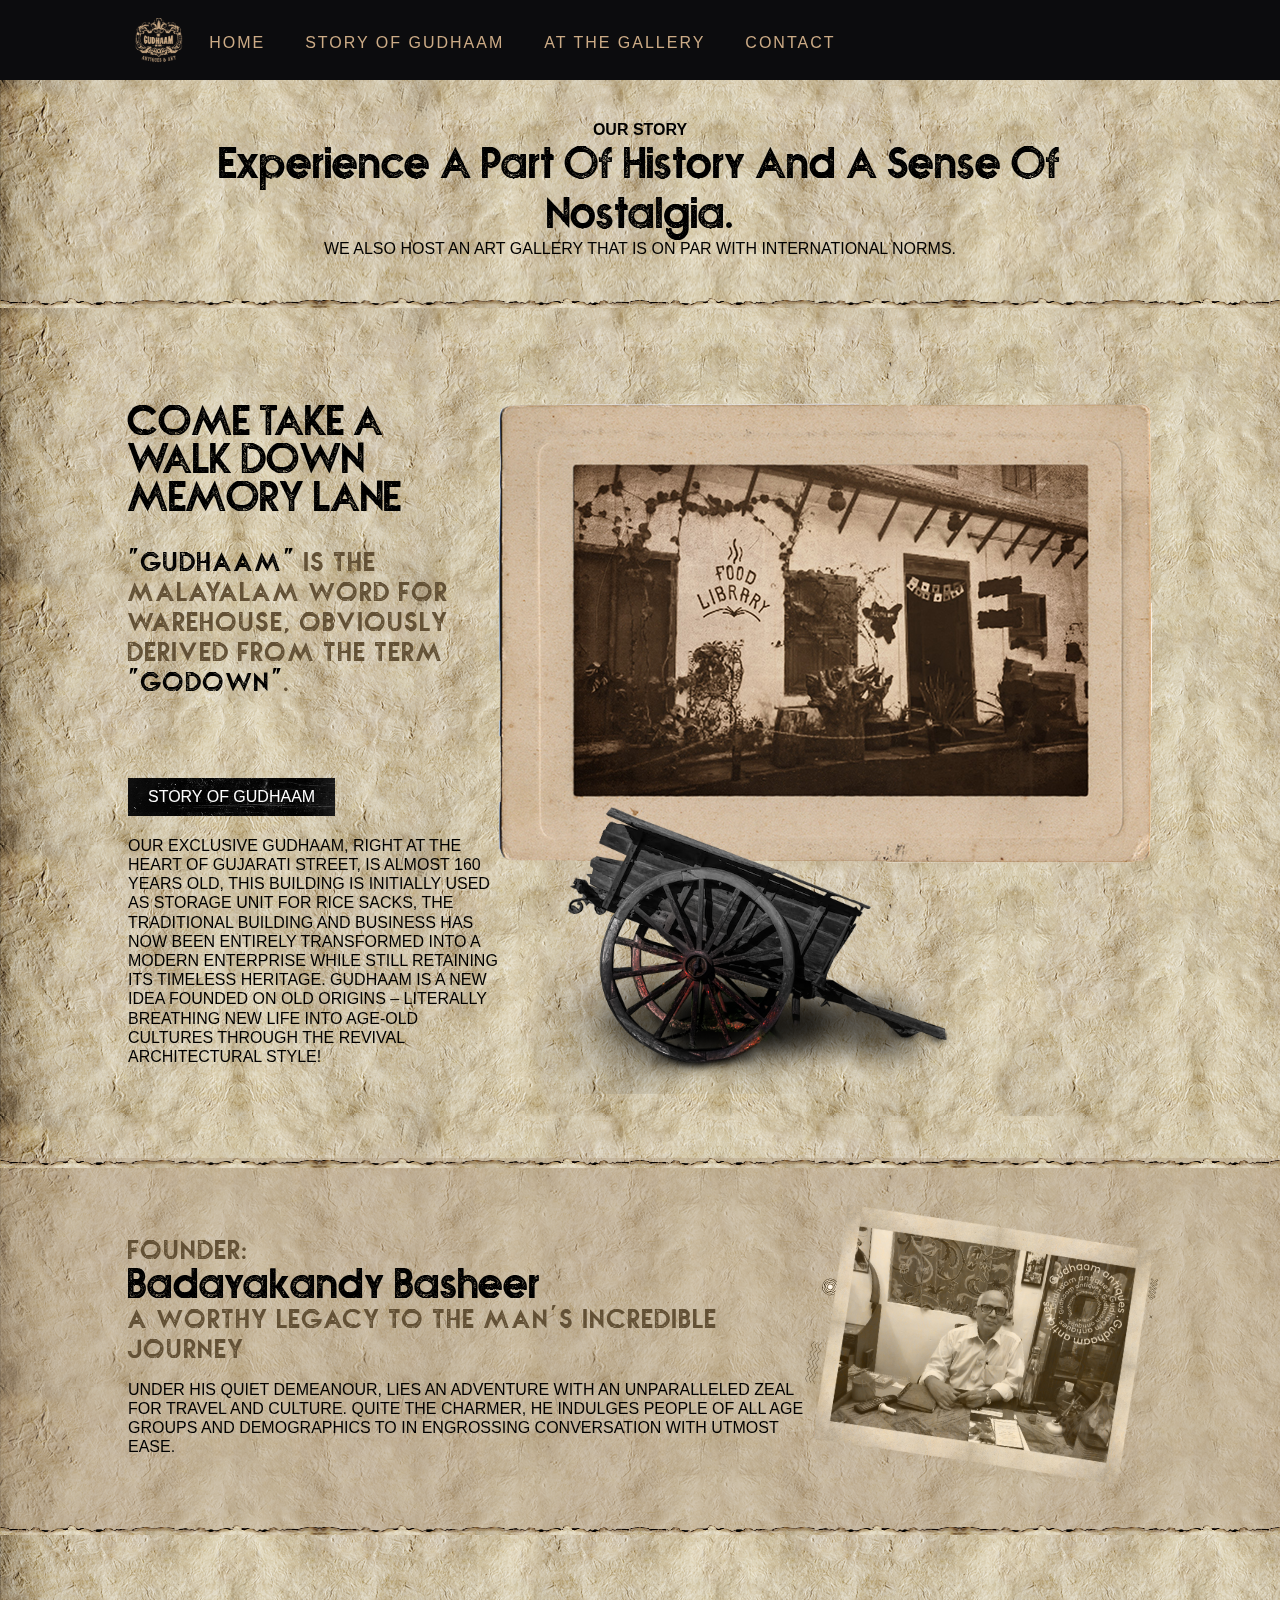
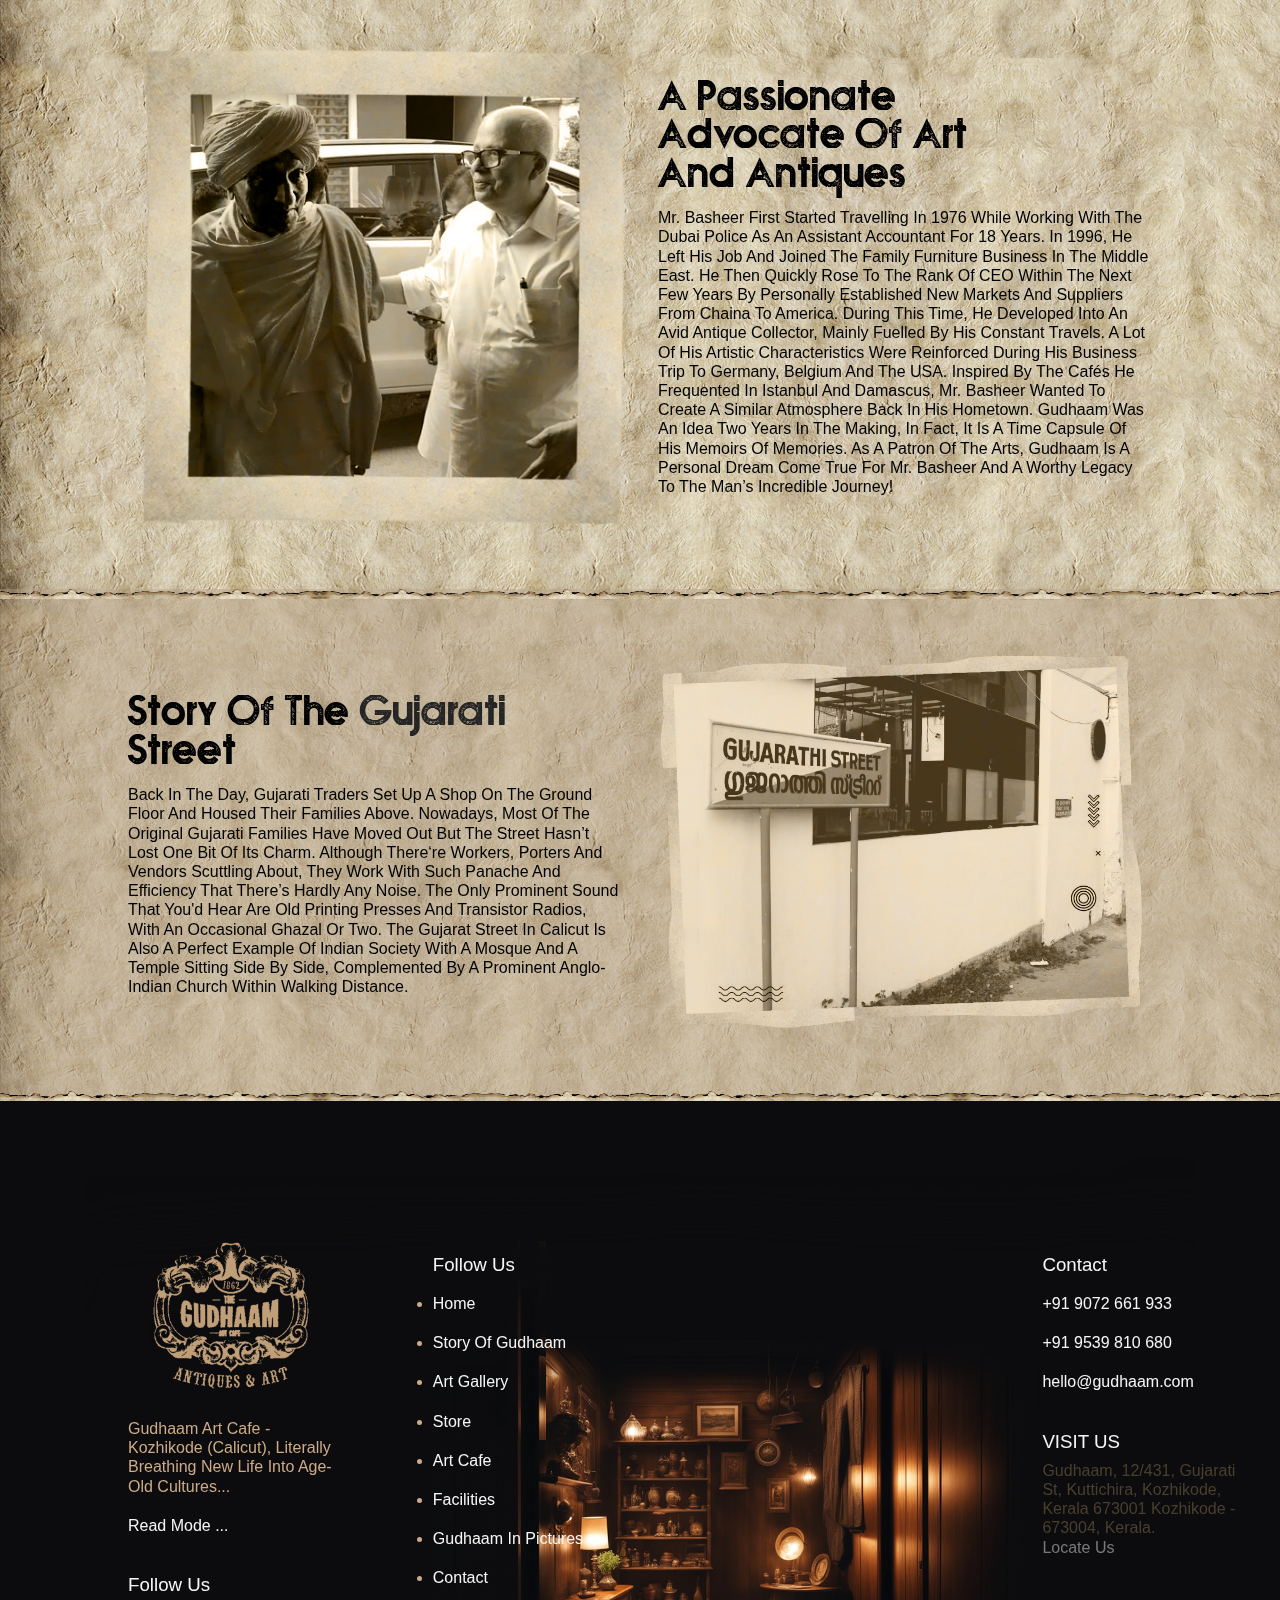
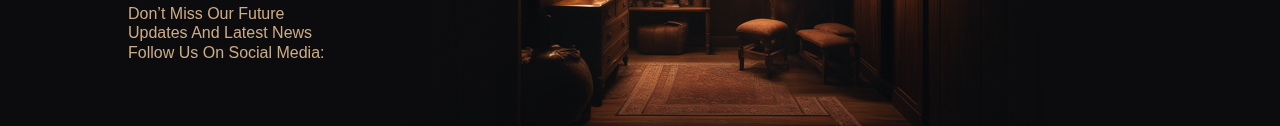
==== about-gudham.html @ 029ce4ad "changes" ====
<!DOCTYPE html>
<html lang="en">

<head>
    <meta charset="UTF-8">
    <meta name="viewport" content="width=device-width, initial-scale=1.0">
    <meta http-equiv="X-UA-Compatible" content="IE=edge">
    <meta name="description" content="A simple static website">
    <title>Gudhaam | Art cafe - Kozhikode</title>
    <link rel="shortcut icon" type="image/x-icon" href="/images/logo.png">
    <link fav />
    <!-- Link to CSS -->
    <link rel="stylesheet" href="styles.css">
    <link rel="stylesheet" href="css.css">
    <link rel="stylesheet" href="custom-style.css">
    <script src="https://code.jquery.com/jquery-3.7.1.min.js"
        integrity="sha256-/JqT3SQfawRcv/BIHPThkBvs0OEvtFFmqPF/lYI/Cxo=" crossorigin="anonymous"></script>
</head>

<body>
    <header class="main_header">
        <nav class="navbar">
            <div class="menu-toggle" id="menuToggle">
                <div class="nav">
                    <input type="checkbox" />
                    <svg>
                        <use xlink:href="#menu" />
                        <use xlink:href="#menu" />
                    </svg>
                   <img src="./images/logo.png" style="width: 50px; " />
                </div>

                <!-- SVG -->
                <svg xmlns="http://www.w3.org/2000/svg" style="display: none">
                    <symbol xmlns="http://www.w3.org/2000/svg" viewBox="0 0 100 56" width="40px" id="menu">
                        <path
                            d="M48.33,45.6H18a14.17,14.17,0,0,1,0-28.34H78.86a17.37,17.37,0,0,1,0,34.74H42.33l-21-21.26L47.75,4" />
                    </symbol>
                </svg>
            </div>
            <ul class="nav-menu" id="navMenu">
                <a class="logo_sec" href="index.html"><img src="./images/logo.png" class="logo" /></a>
                <li><a href="index.html">Home</a></li>
                <li><a href="about-gudham.html">Story of Gudhaam</a></li>
                <li class="dropdown"><a href="#">At the Gallery</a>
                    <ul class="dropdown-menu">
                        <li><a href="art-gallery.html">Art Gallery</a></li>
                        <li><a href="store.html">Store</a></li>
                        <li><a href="art-cafe.html">Art Cafe</a></li>
                        <li><a href="facilities.html">Facilities</a></li>
                        <li><a href="photo-gallery.html">Gudhaam in pictures</a></li>
                    </ul>
                </li>
                <li><a href="contact.html">Contact</a></li>
            </ul>

            <img src="./images/background_edge.png" class="bg-edge border-img" />
        </nav>
    </header>

  

    <section class="inner_banner_Section">
        <div class="container">
            <h4>Our story</h4>
            <h1>Experience a part of history and a sense of nostalgia.</h1>
            <p>We also host an art gallery that is on par with international norms.</p>
        </div>
    </section>

    <main>

    <section class="about row">
        <div>
            <h1 style="font-size: 3em;  margin: 100px 0 30px; width: 80%; line-height: .8em;">COME TAKE A WALK DOWN
                MEMORY LANE</h1>
            <p class="text-sec" style=" font-family: 'nova_stamp'; font-size: 30px; line-height: 30px; letter-spacing: 2px;">
                <span style="color: #000">"GUDHAAM"</span> IS THE MALAYALAM WORD FOR WAREHOUSE, OBVIOUSLY DERIVED
                FROM THE TERM <span style="color: #000">"GODOWN"</span>.
            </p>
            <button class="btn-dark" style="margin-top: 80px;">STORY OF GUDHAAM</button>
            <p style="font-weight: 500">OUR EXCLUSIVE GUDHAAM, RIGHT AT THE HEART OF GUJARATI STREET, IS ALMOST 160
                YEARS OLD, THIS BUILDING
                IS INITIALLY USED AS STORAGE UNIT FOR RICE SACKS, THE TRADITIONAL BUILDING AND BUSINESS HAS NOW BEEN
                ENTIRELY TRANSFORMED INTO A MODERN ENTERPRISE WHILE STILL RETAINING ITS TIMELESS HERITAGE. GUDHAAM
                IS A NEW IDEA FOUNDED ON OLD ORIGINS – LITERALLY BREATHING NEW LIFE INTO AGE-OLD CULTURES THROUGH
                THE REVIVAL ARCHITECTURAL STYLE!</p>
        </div>

        <div style="position: relative; margin-top: 100px; ">
            <img src="./images/gudam_photo.png" class="about_gudam_img">
            <img src="./images/wheel_barrow.png" class="about_gudam_img_wheel">
        </div>
    </section>

         
    <section class="founder_section row" style="align-items: center;">
        <div>
            <p class="text-sec" style=" font-family: 'nova_stamp'; font-size: 30px; line-height: 30px; letter-spacing: 2px;">
                Founder:</span>
            </p>
            <h1 style="font-size: 3em;  margin: 10pxs 0 30px; width: 80%; line-height: .8em;">Badayakandy Basheer</h1>
            <p class="text-sec" style=" font-family: 'nova_stamp'; font-size: 30px; line-height: 30px; letter-spacing: 2px;">
              <span class="color:#242424">A worthy legacy to the man’s incredible journey</span>
            </p>

            <p style="font-weight: 500;margin-top: 15px;">Under his quiet demeanour, lies an adventure with an unparalleled zeal for travel and culture. Quite the charmer, he indulges people Of all age groups and demographics to in engrossing conversation with utmost ease.</p>
        </div>

        <div class="founder_image_sec">
            <img src="./images/basheer-badayknady.png" class="">
        </div>
    </section>


    <section class="section_2_about row" style="align-items: center;">
        <div class="section_2_image">
            <img src="./images/with-guest.png" class="">
        </div>
        <div>
            <h1 style="font-size: 3em;  margin: 10pxs 0 30px; width: 80%; line-height: .8em;">A passionate advocate of art and antiques</h1>
            <p style="font-weight: 500;margin-top: 15px;">Mr. Basheer first started travelling in 1976 while working with the Dubai police as an assistant accountant for 18 years. In 1996, he left his job and joined the family furniture business in the middle east. He then quickly rose to the rank of CEO within the next few years by personally established new markets and suppliers from Chaina to America. During this time, he developed into an avid antique collector, mainly fuelled by his constant travels. A lot of his artistic characteristics were reinforced during his business trip to Germany, Belgium and the USA. Inspired by the cafés he frequented in Istanbul and Damascus, Mr. Basheer wanted to create a similar atmosphere back in his hometown. Gudhaam was an idea two years in the making, in fact, it is a time capsule of his memoirs of memories. As a patron of the arts, Gudhaam is a personal dream come true for Mr. Basheer and a worthy legacy to the man’s incredible journey!</p>
        </div>
    </section>


    <section class="section_2_about founder_section row" style="align-items: center;">
        
        <div>
            <h1 style="font-size: 3em;  margin: 10pxs 0 30px; width: 80%; line-height: .8em;">Story of the <span style="color: #242424;">Gujarati</span> street</h1>
            <p style="font-weight: 500;margin-top: 15px;">Back in the day, Gujarati traders set up a shop on the ground floor and housed their families above. nowadays, most of the original Gujarati families have moved out but the street hasn’t lost one bit of its charm. although there‘re workers, porters and vendors scuttling about, they work with such panache and efficiency that there’s hardly any noise. The only prominent sound that you'd hear are old printing presses and transistor radios, with An occasional ghazal or two. The Gujarat Street in Calicut is also a perfect example of Indian society with a mosque and a temple sitting side by side, complemented by a prominent Anglo-Indian church within walking distance.</p>
        </div>
        <div class="section_2_image">
            <img src="./images/gujarati-street.png" class="">
        </div>
    </section>
    



</main>



    
<footer>
    <div>
        <img src="./images/logo.png" style="mix-blend-mode: difference; height: 200px;" />

        <p>Gudhaam Art Cafe - Kozhikode (Calicut), literally breathing new life into age-old cultures...</p>
        <p class="link"><a href="#">Read mode ...</a></p>

        <h3>Follow us</h3>
        <p>Don’t miss our future updates and latest news follow us on social media:</p>
    </div>
    <div>
        <h3>Follow us</h3>
        <ul>
            <li class="link"><a href="index.html">Home</a></li>
            <li class="link"><a href="about-gudham.html">Story of Gudhaam</a></li>
            <li class="link"><a href="art-gallery.html">Art Gallery</a></li>
            <li class="link"><a href="store.html">Store</a></li>
            <li class="link"><a href="art-cafe.html">Art Cafe</a></li>
            <li class="link"><a href="facilities.html">Facilities</a></li>
            <li class="link"><a href="photo-gallery.html">Gudhaam in pictures</a></li>
            <li class="link"><a href="contact.html">Contact</a></li>
        </ul>


    </div>
    <div id="black_div"></div>
    <div>
        <div>
            <h3>Contact</h3>
            <p class="link"><a href="" href="tel:+91 9072 661 933">+91 9072 661 933 <a /></a>
            <p class="link"><a href="" href="tel:+91 9539 810 680">+91 9539 810 680 <a /></p>
            <p class="link" style="text-transform: lowercase;"><a href="mailto:hello@gudhaam.com">hello@gudhaam.com
                    <a /></p>
        </div>
        <div>


            <h3>VISIT US</h3>
            <p>Gudhaam,
                12/431, Gujarati St, Kuttichira,
                Kozhikode, Kerala 673001 Kozhikode - 673004, Kerala.</p>
            <a style="color:#cccccc90; margin-top: 20px;" href="https://g.page/Gudhaam?share" target="_blank"
                class="foot-readmore-link tanqeel-colour"><i class="fa fa-map-marker" aria-hidden="true"></i> Locate
                us </a>

        </div>

    </div>
</footer>

    <!-- Link to JavaScript -->
    <script src="js/main.js"></script>
</body>

</html>
---- styles.css ----
/* Base styles */
* {
    margin: 0;
    padding: 0;
    box-sizing: border-box;
}

body {
    font-family: Arial, sans-serif;
    line-height: 1.6;
    background-color: #0c0c0e;
    font-family: Arial, Helvetica, sans-serif;
    font-size: 1em;
    line-height: 1.2em;
    text-transform: uppercase;
}


@font-face {
    font-family: 'nova_stamp';
    src: url('./Fonts/nova_stamp_personal_use.ttf');
    font-weight: normal;
    font-style: normal;
}


h1 {
    text-transform: capitalize;
    font-size: 80px;
    line-height: 50px;
    font-family: 'nova_stamp';
}




section {
    padding: 0% 10% 0px 10%;
    overflow: hidden;
}



.row {
    display: flex;
    flex-direction: row;
}

.text-sec {
    color: #625035
}


.landing {
    background-image: url('./images/landing_bg.png');
    background-repeat: no-repeat;
    background-size: cover;
    height: 100vh;
    position: relative;
    display: flex;
    color: #ccab86;
}

.landing .light {
    width: 20%;
    position: absolute;
    right: 10%;
    z-index: 1;
}

.landing .light-ray {
    position: absolute;
    right: -120px;
    top: -150px;
    z-index: 1;
    mix-blend-mode: lighten;
}


.landing .content {
    width: 100vw;
    margin-top: auto;
}

.landing .content .details {
    display: flex;
    flex-direction: row;
    justify-content: space-between;


}

.landing .content .details .texts {
    margin-top: auto;
    transform: translateY(-100px);
}

/* .landing .content .lines, */
.curosal {
    display: flex;
    flex-direction: column;
    justify-content: center;
    align-items: center;
    margin-bottom: 40px;

}

.curosal img {
    width: 300px;
}

.curosal .arraw {
    width: 30px;
    animation: bounce 2s infinite;
    mix-blend-mode: lighten;
}

.curosal .revert {
    width: 30px;
    transform: scaleY(-1);
    animation: bounce_revert 2s infinite;
    animation-delay: 1s;

}


/* Keyframes for bounce animation */
@keyframes bounce {

    0%,
    100% {
        transform: translateY(0);
        /* Starting position */
    }

    50% {
        transform: translateY(20px);
        /* Move image up */
    }
}

/* Keyframes for bounce animation */
@keyframes bounce_revert {

    0%,
    100% {
        transform: translateY(-20px) scaleY(-1);
        /* Starting position */
    }

    50% {
        transform: translateY(0) scaleY(-1);
        /* Move image up */
    }
}


.indicators {
    display: flex;
    justify-content: center;
    align-items: center;
    gap: 20px;
    /* padding-bottom: 200px; */
    transform: translateY(-100px);

}


.indicators img {
    opacity: 0.2;
    transform: scale(.8);
}

.indicators .active {
    animation: pop 1s forwards;


}


/* Fading animation */
@keyframes pop {
    0% {
        opacity: .4;
    }

    50% {
        transform: scale(1);
    }

    100% {
        transform: scale(.8);
        opacity: 1;
    }
}

.wood_button {
    background-image: url(./images/wood_button.png);
    background-size: cover;
    font-size: 1.5em;
    font-weight: 400;
    font-family: 'nova_stamp';
    padding: 3px 20px 3px 20px;
    border: none;
    background-color: black;
    transition: 1s cubic-bezier(0.075, 0.82, 0.165, 1);
    letter-spacing: 2px;
    cursor: pointer;

}





.wood_button:hover {
    letter-spacing: 1px;
}



.bg-edge {
    position: absolute;
    bottom: 0;
    left: 0;
    background-size: contain;
}



/* .bg-edge{
    position: absolute;
    bottom: 0;
    left: 0;
    background-size: contain;
} */




main {
    background-image: url(./images/background_.png);

}


section {
    /* min-height: 100vh; */
}

a {
    text-decoration: none;
    color: #493f2f
}

img:hover {
    mix-blend-mode: normal;

}

.about_gudam_img {
    position: relative;
}



.about_gudam_img_wheel {
    position: relative;
    left: 0;
    bottom: 60px;
    width: 70%;

}


.btn-dark {
    background-image: url(./images/dark-btn.png);
    background-size: contain;
    color: white;
    font-size: 1em;
    padding: 10px 20px;
    border: none;
    margin: 20px 0;
    cursor: pointer;
    overflow: hidden;
    position: relative;
}


.btn-dark::after {
    content: "";
    width: 60px;
    height: 10px;
    position: absolute;
    background-image: url(./images/arraw-btn.png);
    background-size: contain;
    background-repeat: no-repeat;
    transition: transform 0.5s ease;
    opacity: 0;

}


.btn-dark:hover .btn-arrow {
    transform: translateX(150%);
}

.btn-dark:hover::after {
    transform: translateX(100%);
    opacity: 1;
    right: 70px;
}



/* Arrow image */
.btn-arrow {
    width: 60px;
    margin-left: 30px;
    transition: transform 0.2s ease;
}



.collections {
    display: grid;
    grid-template-columns: 30% 30% 40%;
    position: relative;
}


/* art-gallery */


.art-head {
    position: absolute;
    width: 100%;
    display: flex;
    flex-direction: column;
    left: 0;
}

.art-head .art-head-con {
    margin: auto;
    width: 30%;
}

.art-gallery {
    position: relative;
    margin: 100px 0;
}


.art-gallery .gallery-frames {
    display: flex;
    justify-content: space-between;
    gap: 6%;
    top: 0;
    z-index: 1;
    width: 100%;
    background-image: url(./images/line_hall_bg.png);
    background-repeat: no-repeat;
    background-size: cover;
    background-position: center;
    perspective: 140px;

}


.gallery-frames .wall {
    width: 100%;
    height: 30vw;
    /* background-color: #ff00ff05; */
    display: flex;
    align-items: center;
    justify-content: center;
    margin-top: 10vw;
    overflow: hidden;
    /* The lower the value, the more extreme the perspective */
    /* background-color: #493f2f50; */

}



.wall .frames {
    display: flex;
    align-items: center;
    width: 100%;
    height: 160px;
    /* background-color: #ff000010; */
    margin-top: 10%;
    transform: translateX(200px);
    animation: move 10s linear infinite;
    /* transform: rotateY(40deg) rotateX(40deg) translateZ(-100px); */
    /* 10 seconds duration */
    transform-style: preserve-3d;
    /* background-color: red; */


    /* transform: rotateX(-45deg) rotateY(30deg); */

}

@keyframes move {
    0% {
        transform: translateX(0%);
    }

    100% {
        transform: translateX(-100%);
    }
}



.gallery-frames .right {
    transform-style: preserve-3d;
    transform: rotateX(0deg) rotateY(-20deg) translateX(3vw) scaleY(1.3);
}

.gallery-frames .left {
    transform-style: preserve-3d;
    transform: rotateX(0deg) rotateY(20deg) translateX(-3vw) scaleY(1.3);
}

.gallery-frames .center {
    transform: translateY(-1vw);
}



.culture {
    justify-content: space-between;
    align-items: center;
}


/* Footer */
footer {
    background-image: url('./images/footer_bg.png');
    color: #ccab86;
    /* min-height: 70vh; */
    background-repeat: no-repeat;
    background-position: center;
    background-size: contain;
    padding: 5% 10%;

    display: grid;
    gap: 100px;
    grid-template-columns: 20% 20% 20% 20%;
    text-transform: capitalize;
    /* -webkit-backdrop-filter: blur(50px);
    backdrop-filter: blur(50px); */
    
}

footer h3 {
    color: whitesmoke;
    font-weight: 200;
    margin: 40px 0 10px;
}

.logo_sec {
    padding: 0 !important;
}

.main_header.fixed {
    position: fixed;
    left: 0;
    background-color: #493f2f;
    z-index: 9;
    width: 100%;
    height: 110px;
}


.link {
    margin-top: 20px;

}


.link a {
    text-decoration: none;
    color: whitesmoke
}



.culture_left {
    text-align: left;
    flex: 1;
}


.culture_center {
    text-align: center;
    flex: 1;
    margin: auto;
    padding: 100px 0;
}



.contact-form {
    padding: 40px 0;
}

.contact-form .form-group {
    margin: 20px 0;
    width: 70%;
    border: 2px solid
}

.contact-form input,
textarea {
    background: transparent;
    border: none;
    outline-style: none;
    color: black;
    padding: 10px;
    font-size: 1em;
    width: 100%;
    font-weight: 600;
}

::placeholder {
    color: #625035;
    opacity: 1; /* Firefox */
    font-weight: lighter;

  }
  
  ::-ms-input-placeholder { /* Edge 12 -18 */
    color: #625035;
    font-weight: lighter;

  }



@media (max-width: 768px) {

    section {
        padding: 0% 4% 0px 4%;
        overflow: hidden;
    }


    .landing .content .details,
    .about {
        flex-direction: column;
    }

    .about_gudam_img,
    .about_gudam_img_wheel {
        width: 100%;
    }

    #land_title h1 {
        font-size: 3em;
    }

    #land_detail p {
        font-size: 1em;
    }

    #product {
        max-height: 200px;
        width: auto;
    }



    .art-head {
        position: relative;
    }

    .art-head .art-head-con {
        width: 100%;
    }

    .art-gallery-links {
        flex-direction: column;
        padding: 0 10%;
        gap: 0px;
    }


    .culture {
        flex-direction: column;
    }


    .culture_left {
        text-align: left;
        width: 30%;
        flex: 1;
    }

    .culture_center {
        width: 25%;
        flex: 1;
        margin: 100px 0;
    }

    .culture_right {
        text-align: left;
        display: flex;
        justify-content: center;
        align-items: center;
        flex: 1;
        width: 40%;
    }



    .culture_left {
        width: 100%;
        margin: 50px 0;
    }

    .culture_center {
        width: 100%;
        margin: 0 0;

    }

    .culture_right {
        width: 100%;
    }

    .collections {
        grid-template-columns: 100%;
    }



    .contact-form .form-group {
        width: 100%;
    }


    footer {
        grid-template-columns: 100%;
        background-size: cover;


    }

    footer #black_div {
        display: none;
    }


}
---- css.css ----
.land-title-anim {
  overflow: hidden;
  min-height: 50px;
  transition: 1s cubic-bezier(0.075, 0.82, 0.165, 1);
}

.land-title-anim h1 {
  /* transition:  1s ease-in-out; */
  animation: slideTop 5s forwards;
}



.land-detail-anim {
  overflow: hidden;
  transition: 1s ease-in-out;

}

.land-detail-anim p {
  transform: translateY(200px);
  animation: slideTop 5s .25s;
  min-height: 50px;

}



/* Fading animation */
@keyframes slideTop {
  0% {
    transform: translateY(200px);
  }

  10% {
    transform: translateY(0px);
  }

  90% {
    transform: translateY(0px);
  }

  100% {
    transform: translateY(-200px);
  }
}


.land-img-anim {
  animation: slideAway 5s;
}



/* Fading animation */
@keyframes slideAway {
  0% {
    transform: translateX(200px) scale(.5);
    opacity: 0;
  }

  10% {
    transform: translateX(0px) scale(1);
    opacity: 1;
  }


  90% {
    transform: translateX(0px) scale(1);
    opacity: 1;
  }

  100% {
    transform: translateX(-200px) scale(.5);
    opacity: 0;
  }
}



.light-ray {
  animation: dimGlow .1s infinite;
}

/* Keyframes for dimming the light glow */
@keyframes dimGlow {
  0% {
    opacity: 0.9;
    /* filter: brightness(0.8); */
  }

  50% {
    opacity: 0.87;
    filter: brightness(1.01);
  }

  100% {
    opacity: 0.9;
    /* filter: brightness(0.8); */
  }
}


.swing-anim {
  animation: swing 5s infinite;
}


@keyframes swing {
  50% {
    transform: translateX(6px);
  }
}










/* Navbar container */


.navbar {
  position: fixed;
  color: #fff;
  padding: 10px 10%;
  transition: transform 0.3s ease;
  width: 100vw;
  z-index: 10;

}


.navbar_hidden {
  transform: translateY(-100%);
}

.navbar_after_scroll {
  background-color: #000000;
}


.border-img {
  display: none;
  z-index: -10;
}

.navbar_after_scroll .border-img {
  display: block;
}

.navbar_after_scroll .nav-menu .logo {
  mix-blend-mode: difference;
  height: 50px;
}


/* Menu toggle (hamburger icon) */
.menu-toggle {
  font-size: 24px;
  cursor: pointer;
  display: none;
  /* Hidden by default */
}

/* Nav menu styling */
.nav-menu {
  list-style: none;
  margin: 0;
  padding: 0;
  display: flex;
  align-items: center;
}

.nav-menu .logo {
  mix-blend-mode: difference;
  height: 60px;
}

/* Nav menu items */
.nav-menu li {
  margin: 0;
}

/* Nav menu links */
.nav-menu a {
  display: block;
  padding: 14px 20px;
  color: #ccab86;
  text-decoration: none;
  /* font-family: 'nova_stamp'; */
  letter-spacing: 2px;
  z-index: 10;

}

/* Hover effect */
.nav-menu a:hover {
  /* background-color: #8a8a8a3d; */
  color: #fff;

}




/* ANIM */

.nav {
  --color: #ffffff;
  background: none;
  width: 100px;
  height: 56px;
  position: relative;
  display: flex;
  justify-content: center;
  align-items: center;
  z-index: 1000;
}

.nav svg {
  fill: none;
  stroke: var(--color);
  stroke-width: 5px;
  stroke-linecap: round;
  stroke-linejoin: round;
  stroke: #ccab86;
}

.nav svg use:nth-of-type(1) {
  opacity: 1;
  stroke-dashoffset: 221;
  stroke-dasharray: 46 249;
  transition: stroke-dashoffset 0.12s linear 0.2s,
    stroke-dasharray 0.12s linear 0.2s, opacity 0s linear 0.2s;
}

.nav svg use:nth-of-type(2) {
  -webkit-animation: stroke-animation-reverse 1.2s ease-out forwards;
  animation: stroke-animation-reverse 1.2s ease-out forwards;
}

.nav input {
  position: absolute;
  height: 100%;
  width: 100%;
  z-index: 2;
  cursor: pointer;
  opacity: 0;
}

.nav input:checked+svg use:nth-of-type(1) {
  stroke-dashoffset: 175;
  stroke-dasharray: 0 295;
  opacity: 0;
  transition: stroke-dashoffset 0.07s linear 0.07s,
    stroke-dasharray 0.07s linear 0.07s, opacity 0s linear 0.14s;
}

.nav input:checked+svg use:nth-of-type(2) {
  -webkit-animation: stroke-animation 1.2s ease-out forwards;
  animation: stroke-animation 1.2s ease-out forwards;
}

@-webkit-keyframes stroke-animation {
  0% {
    stroke-dashoffset: 295;
    stroke-dasharray: 25 270;
  }

  50% {
    stroke-dashoffset: 68;
    stroke-dasharray: 59 236;
  }

  65% {
    stroke-dashoffset: 59;
    stroke-dasharray: 59 236;
  }

  100% {
    stroke-dashoffset: 68;
    stroke-dasharray: 59 236;
  }
}

@keyframes stroke-animation {
  0% {
    stroke-dashoffset: 295;
    stroke-dasharray: 25 270;
  }

  50% {
    stroke-dashoffset: 68;
    stroke-dasharray: 59 236;
  }

  65% {
    stroke-dashoffset: 59;
    stroke-dasharray: 59 236;
  }

  100% {
    stroke-dashoffset: 68;
    stroke-dasharray: 59 236;
  }
}

@-webkit-keyframes stroke-animation-reverse {
  0% {
    stroke-dashoffset: 68;
    stroke-dasharray: 59 236;
  }

  50% {
    stroke-dashoffset: 290;
    stroke-dasharray: 25 270;
  }

  65% {
    stroke-dashoffset: 295;
    stroke-dasharray: 25 270;
  }

  100% {
    stroke-dashoffset: 290;
    stroke-dasharray: 25 270;
  }
}

@keyframes stroke-animation-reverse {
  0% {
    stroke-dashoffset: 68;
    stroke-dasharray: 59 236;
  }

  50% {
    stroke-dashoffset: 290;
    stroke-dasharray: 25 270;
  }

  65% {
    stroke-dashoffset: 295;
    stroke-dasharray: 25 270;
  }

  100% {
    stroke-dashoffset: 290;
    stroke-dasharray: 25 270;
  }
}





/* Responsive styles */
@media (max-width: 768px) {
  .nav-menu {
    display: none;
    /* Hide menu items by default on mobile */
    position: fixed;
    top: 0;
    left: 0;
    width: 100%;
    height: 100%;
    background-color: #00000090;
    flex-direction: column;
    justify-content: center;
    align-items: center;
    z-index: 1000;
    /* Ensure menu is on top */
    overflow-y: auto;
    /* Allow scrolling if necessary */
  }

  .nav-menu.active {
    display: flex;
    /* Show menu items when active */
  }

  .menu-toggle {
    display: block;
    /* Show hamburger icon on mobile */
  }

  .nav-menu a {
    padding: 20px;
    font-size: 24px;
  }
}


.swiper {
  width: 100%;
  height: 400px;
  margin: 100px 0px;
}

.swiper-slide {
  text-align: center;
  font-size: 18px;
  background: #fff;
  display: flex;
  justify-content: center;
  align-items: center;
}

.swiper-slide img {
  display: block;
  width: 100%;
  height: 100%;
  object-fit: cover;
}




/* Cards Animation index.html */





.cards_container {
  position: relative;
  height: 260px;
  perspective: 100px;
  transform: translateX(50%);
  scale: 1.2;
}



.card {
  width: 200px;
  height: 260px;
  /* background-color: #cccccc20; */
  /* border: 15px solid white; */
  /* border-bottom: 60px solid white; */
  position: absolute;
  left: -100px;
  transform-origin: 100px 260px;
  transition: 1s cubic-bezier(0.175, 0.885, 0.32, 1.275);
  /* box-shadow: 0 2px 6px 0 rgba(0, 0, 0, 0.2), 0 6px 20px 0 rgba(0, 0, 0, 0.1); */
}

.card:hover {
  transform: translateY(-10px);
}


[card-1] {
  z-index: 1;
  animation: moveCard 5s infinite;


}



/* Define the keyframes for the animation */
@keyframes moveCard {
  0% {

    transform: rotate(-80deg) translate(-300px, 50px) skew(10deg);
    opacity: 0;
  }

  20% {
    transform: rotate(10deg) translate(10px);
    opacity: 1;
  }

  80% {
    transform: rotate(10deg) translate(10px);
    opacity: 1;

  }

  100% {
    opacity: 0;
    transform: rotate(80deg) translate(900px, 300px)
  }
}




[card-2] {
  transform: rotate(15deg) translate(20px, 0);
}

[card-3] {
  transform: rotate(-5deg) translate(30px, 0);
}

[card-4] {
  transform: rotate(3deg) translate(-30px, -10px);
}

[card-5] {
  transform: rotate(-8deg) translate(25px, 20px);
}






.container3d {
  width: 210px;
  height: 140px;
  /* position: absolute; */
  margin: auto;
  -webkit-perspective: 1100px;
  -moz-perspective: 1100px;
  -ms-perspective: 1100px;
  perspective: 1100px;

}

#carousel {
  width: 100%;
  height: 100%;
  position: absolute;
  -webkit-transform-style: preserve-3d;
  -moz-transform-style: preserve-3d;
  -o-transform-style: preserve-3d;
  -ms-transform-style: preserve-3d;
  transform-style: preserve-3d;
  -webkit-transition: -webkit-transform 1s;
  -moz-transition: -moz-transform 1s;
  -o-transition: -o-transform 1s;
  -ms-transition: -ms-transform 1s;
  transition: transform 1s;
  -webkit-animation: rotating 20s linear infinite;
  -moz-animation: rotating 20s linear infinite;
  -o-animation: rotating 20s linear infinite;
  -ms-animation: rotating 20s linear infinite;
  animation: rotating 20s linear infinite;
}

#carousel:hover {
  animation-play-state: paused;
  -o-animation-play-state: paused;
  -moz-animation-play-state: paused;
  -webkit-animation-play-state: paused;
}

#carousel div {
  display: block;
  position: absolute;
  width: 180px;
  height: 120px;
  border: 2px solid #000;
}

#carousel div img {
  width: 100%;
  height: 100%;
  object-fit: cover;
}

#carousel div:nth-child(1) {
  -webkit-transform: rotateY(0deg) translateZ(288px);
  -moz-transform: rotateY(0deg) translateZ(288px);
  -ms-transform: rotateY(0deg) translateZ(288px);
  -o-transform: rotateY(0deg) translateZ(288px);
  transform: rotateY(0deg) translateZ(288px);
}

#carousel div:nth-child(2) {
  -webkit-transform: rotateY(40deg) translateZ(288px);
  -moz-transform: rotateY(40deg) translateZ(288px);
  -ms-transform: rotateY(40deg) translateZ(288px);
  -o-transform: rotateY(40deg) translateZ(288px);
  transform: rotateY(40deg) translateZ(288px);
}

#carousel div:nth-child(3) {
  -webkit-transform: rotateY(80deg) translateZ(288px);
  -moz-transform: rotateY(80deg) translateZ(288px);
  -ms-transform: rotateY(80deg) translateZ(288px);
  -o-transform: rotateY(80deg) translateZ(288px);
  transform: rotateY(80deg) translateZ(288px);
}

#carousel div:nth-child(4) {
  -webkit-transform: rotateY(120deg) translateZ(288px);
  -moz-transform: rotateY(120deg) translateZ(288px);
  -ms-transform: rotateY(120deg) translateZ(288px);
  -o-transform: rotateY(120deg) translateZ(288px);
  transform: rotateY(120deg) translateZ(288px);
}

#carousel div:nth-child(5) {
  -webkit-transform: rotateY(160deg) translateZ(288px);
  -moz-transform: rotateY(160deg) translateZ(288px);
  -ms-transform: rotateY(160deg) translateZ(288px);
  -o-transform: rotateY(160deg) translateZ(288px);
  transform: rotateY(160deg) translateZ(288px);
}

#carousel div:nth-child(6) {
  -webkit-transform: rotateY(200deg) translateZ(288px);
  -moz-transform: rotateY(200deg) translateZ(288px);
  -ms-transform: rotateY(200deg) translateZ(288px);
  -o-transform: rotateY(200deg) translateZ(288px);
  transform: rotateY(200deg) translateZ(288px);
}

#carousel div:nth-child(7) {
  -webkit-transform: rotateY(240deg) translateZ(288px);
  -moz-transform: rotateY(240deg) translateZ(288px);
  -ms-transform: rotateY(240deg) translateZ(288px);
  -o-transform: rotateY(240deg) translateZ(288px);
  transform: rotateY(240deg) translateZ(288px);
}

#carousel div:nth-child(8) {
  -webkit-transform: rotateY(280deg) translateZ(288px);
  -moz-transform: rotateY(280deg) translateZ(288px);
  -ms-transform: rotateY(280deg) translateZ(288px);
  -o-transform: rotateY(280deg) translateZ(288px);
  transform: rotateY(280deg) translateZ(288px);
}

#carousel div:nth-child(9) {
  -webkit-transform: rotateY(320deg) translateZ(288px);
  -moz-transform: rotateY(320deg) translateZ(288px);
  -ms-transform: rotateY(320deg) translateZ(288px);
  -o-transform: rotateY(320deg) translateZ(288px);
  transform: rotateY(320deg) translateZ(288px);
}

@-moz-keyframes rotating {
  from {
    -webkit-transform-origin: 60% 50%;
    -moz-transform-origin: 60% 50%;
    -o-transform-origin: 60% 50%;
    -ms-transform-origin: 60% 50%;
    transform-origin: 60% 50%;
    -webkit-transform: rotateY(0deg);
    -moz-transform: rotateY(0deg);
    -o-transform: rotateY(0deg);
    -ms-transform: rotateY(0deg);
    transform: rotateY(0deg);
  }

  to {
    -webkit-transform-origin: 60% 50%;
    -moz-transform-origin: 60% 50%;
    -o-transform-origin: 60% 50%;
    -ms-transform-origin: 60% 50%;
    transform-origin: 60% 50%;
    -webkit-transform: rotateY(-360deg);
    -moz-transform: rotateY(-360deg);
    -o-transform: rotateY(-360deg);
    -ms-transform: rotateY(-360deg);
    transform: rotateY(-360deg);
  }
}

@-webkit-keyframes rotating {
  from {
    -webkit-transform-origin: 60% 50%;
    -moz-transform-origin: 60% 50%;
    -o-transform-origin: 60% 50%;
    -ms-transform-origin: 60% 50%;
    transform-origin: 60% 50%;
    -webkit-transform: rotateY(0deg);
    -moz-transform: rotateY(0deg);
    -o-transform: rotateY(0deg);
    -ms-transform: rotateY(0deg);
    transform: rotateY(0deg);
  }

  to {
    -webkit-transform-origin: 60% 50%;
    -moz-transform-origin: 60% 50%;
    -o-transform-origin: 60% 50%;
    -ms-transform-origin: 60% 50%;
    transform-origin: 60% 50%;
    -webkit-transform: rotateY(-360deg);
    -moz-transform: rotateY(-360deg);
    -o-transform: rotateY(-360deg);
    -ms-transform: rotateY(-360deg);
    transform: rotateY(-360deg);
  }
}

@-o-keyframes rotating {
  from {
    -webkit-transform-origin: 60% 50%;
    -moz-transform-origin: 60% 50%;
    -o-transform-origin: 60% 50%;
    -ms-transform-origin: 60% 50%;
    transform-origin: 60% 50%;
    -webkit-transform: rotateY(0deg);
    -moz-transform: rotateY(0deg);
    -o-transform: rotateY(0deg);
    -ms-transform: rotateY(0deg);
    transform: rotateY(0deg);
  }

  to {
    -webkit-transform-origin: 60% 50%;
    -moz-transform-origin: 60% 50%;
    -o-transform-origin: 60% 50%;
    -ms-transform-origin: 60% 50%;
    transform-origin: 60% 50%;
    -webkit-transform: rotateY(-360deg);
    -moz-transform: rotateY(-360deg);
    -o-transform: rotateY(-360deg);
    -ms-transform: rotateY(-360deg);
    transform: rotateY(-360deg);
  }
}

@keyframes rotating {
  from {
    -webkit-transform-origin: 60% 50%;
    -moz-transform-origin: 60% 50%;
    -o-transform-origin: 60% 50%;
    -ms-transform-origin: 60% 50%;
    transform-origin: 60% 50%;
    -webkit-transform: rotateY(0deg);
    -moz-transform: rotateY(0deg);
    -o-transform: rotateY(0deg);
    -ms-transform: rotateY(0deg);
    transform: rotateY(0deg);
  }

  to {
    -webkit-transform-origin: 60% 50%;
    -moz-transform-origin: 60% 50%;
    -o-transform-origin: 60% 50%;
    -ms-transform-origin: 60% 50%;
    transform-origin: 60% 50%;
    -webkit-transform: rotateY(-360deg);
    -moz-transform: rotateY(-360deg);
    -o-transform: rotateY(-360deg);
    -ms-transform: rotateY(-360deg);
    transform: rotateY(-360deg);
  }
}







.moving-gallery {
  transform: translateX(100%);
  animation: moving-gallery-anim 10s linear infinite;
  mix-blend-mode: luminosity;
}


@keyframes moving-gallery-anim {
  0% {
    transform: translateX(0%);
  }

  100% {
    transform: translateX(-100%);
  }
}
---- custom-style.css ----
.dropdown {
    position: relative;
}

.dropdown-menu {
    display: none;
    background-color: #ccab86;
    background-image: url(./images/dark-btn.png);
    background-size: contain;
    padding: 5px;
    position: absolute;
    right: 0;
    top: 40px;
}

.dropdown-menu li {
    list-style: none;
}

.dropdown-menu a {
    /* color: #242424; */
}

.dropdown:hover .dropdown-menu {
    display: block;
}


.inner_banner_Section {
    width: 100%;
    display: inline-block;
    padding-top: 40px;
    padding-bottom: 40px;
    background-image: url(./images/background_.png);
    margin-top: 80px;
    border-image: url(images/background_edge.png) 30 round;
    border-bottom: 10px solid;
    margin-bottom: -10px;
    text-align: center;
}

.inner_banner_Section h1 {
    font-size: 50px;
}

.founder_image_sec {
    width: 100%;
    max-width: 400px;
}

.founder_image_sec img {
    width: 100%;
    mix-blend-mode: luminosity;
    transform: rotate(10deg);
}

.founder_section {
    padding-top: 50px;
    padding-bottom: 50px;
    background-color: #b5a08770;
    margin-bottom: 50px;
    border-image: url(images/background_edge.png) 30 round;
    border-top: 10px solid;
    border-bottom: 10px solid;
}

.section_2_about {
    padding-top: 50px;
    padding-bottom: 50px;
}

.section_2_image {
    min-width: 500px;
    max-width: 100%;
}

.section_2_image img {
    mix-blend-mode: luminosity;
    width: 100%;
}

.section_2_about {
    gap: 30px;
}

.section_2_about p {
    text-transform: capitalize;
}

.collection_lst {
    width: 100%;
    display: inline-block;
    padding-top: 40px;
    padding-bottom: 40px;
}

.list_row {
    width: 100%;
    display: flex;
}

.list_row .list_box {
    width: 33%;
    margin-bottom: 20px;
    text-align: center;
}

.list_box img {
    max-width: 100%;
    height: 150px;
}

.owl-nav {
    display: flex !important;
    position: absolute;
    left: 1%;
    top: 50%;
    width: 98%;
    align-items: center;
    justify-content: space-between;
    padding: 0 10px;
    height: 0;
}

.owl-nav button {
    width: 40px;
    height: 40px;
    background-color: #fff !important;
    color: #666 !important;
    text-align: center;
    border-radius: 40px;
    display: inline-block;
}



.common_title {
    font-size: 3em;
    margin: 10px 0;
    line-height: .8em;
}

.fac-mems {
    display: grid;
    grid-template-columns: 30% 30% 30%;
    align-items: center;
    padding: 40px 10vw;
    gap: 60px;
}

.fac-mems-item {}

.fac-mems-item img {
    width: 80%;
    transition: .3s;
}

.fac-mems-item:hover img {
    mix-blend-mode: luminosity;
}


.fac-gal {
    display: grid;
    grid-template-columns: 30% 30% 30%;
    justify-content: space-between;
    gap: 40px;
    padding: 40px 10vw;
    margin-top: 100px;
}

.fac-gal, .gallery img {
    width: 100%;

}

.fac-gal img:hover {
    mix-blend-mode: luminosity;
}


.gallery {
    display: grid;
    grid-template-columns: 30% 30% 30%;
    justify-content: space-between;
    gap: 40px;
    padding: 40px 10vw;
    margin-top: 100px;
}


@media (max-width:1200px) {
    .about_gudam_img {
        max-width: 400px;
    }

    .section_2_image {
        min-width: 300px;
    }

    .section_2_image img {
        width: 100%;
    }
}

@media (max-width:991px) {
    .section_2_image img {
        width: 100%;
    }
}

@media (max-width:768px) {
    .section_2_about {
        flex-direction: column;
    }

    .section_2_about {
        flex-direction: column;
    }
}
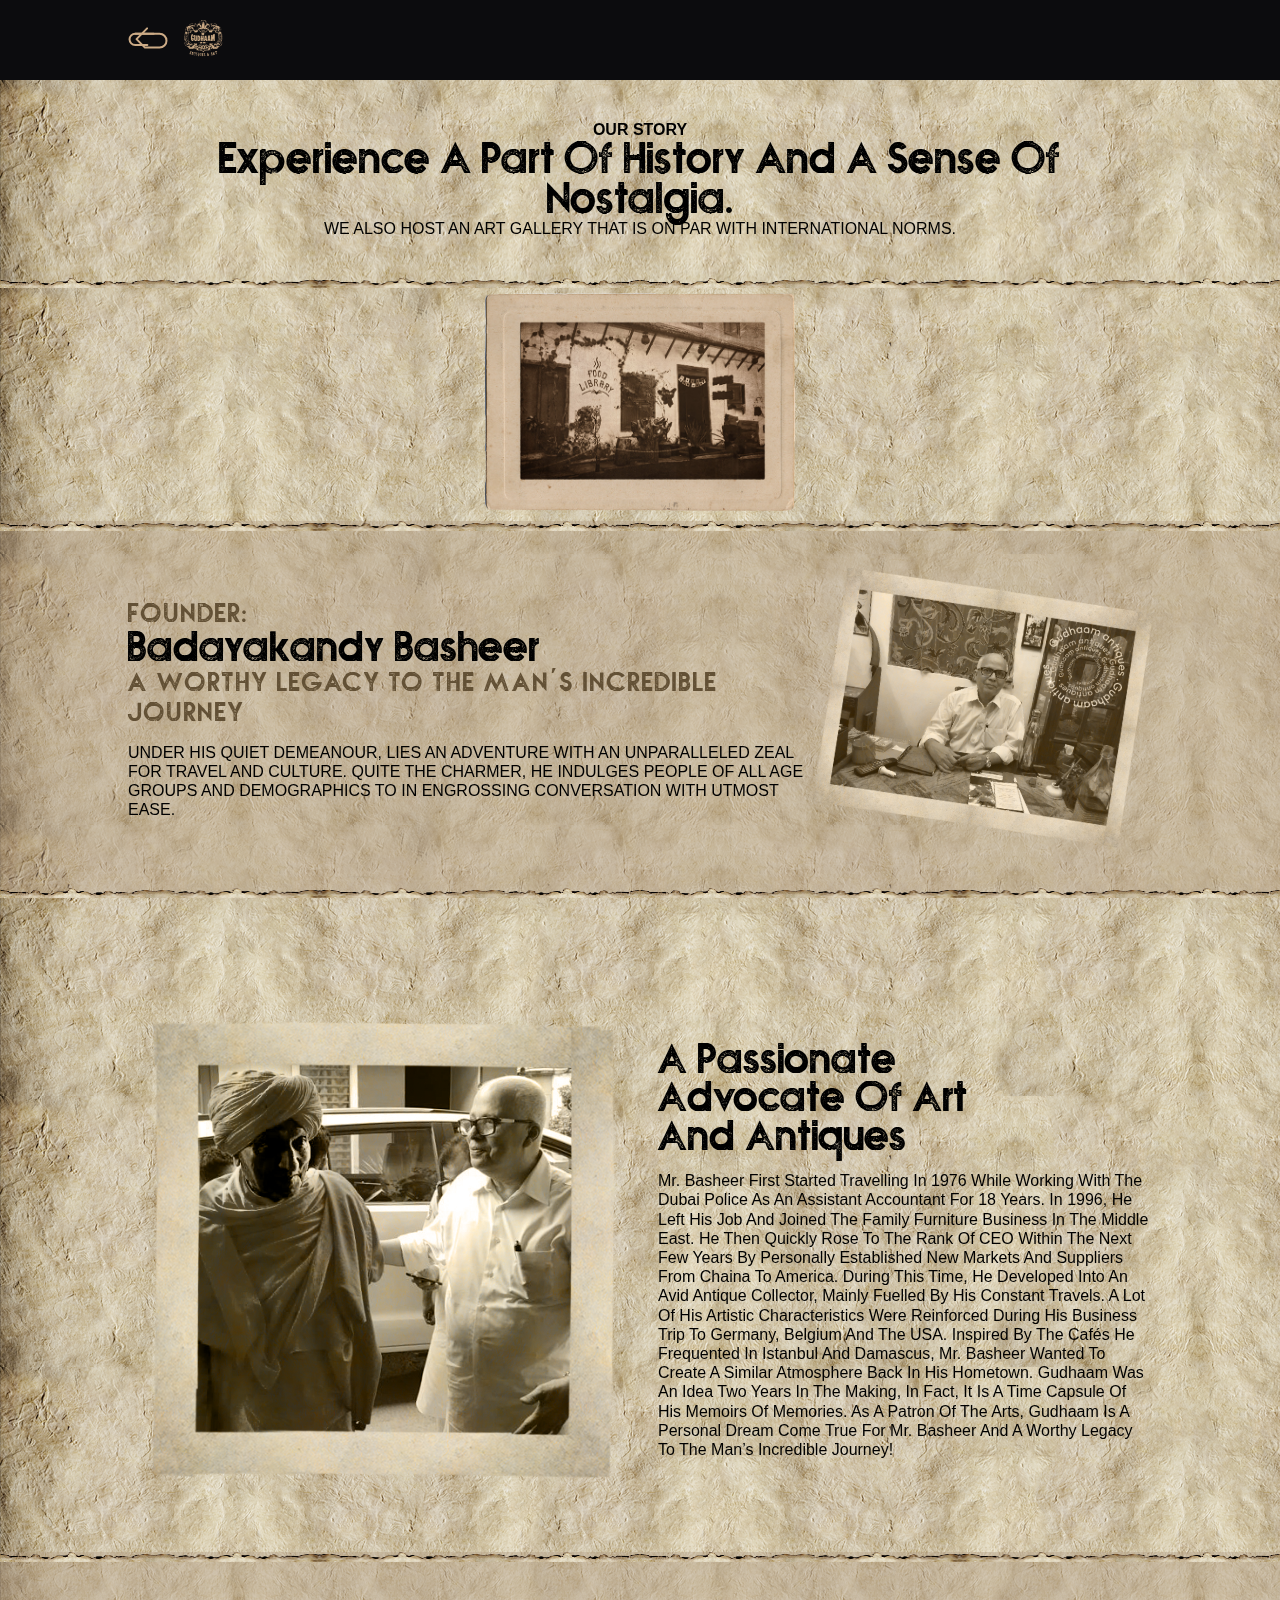
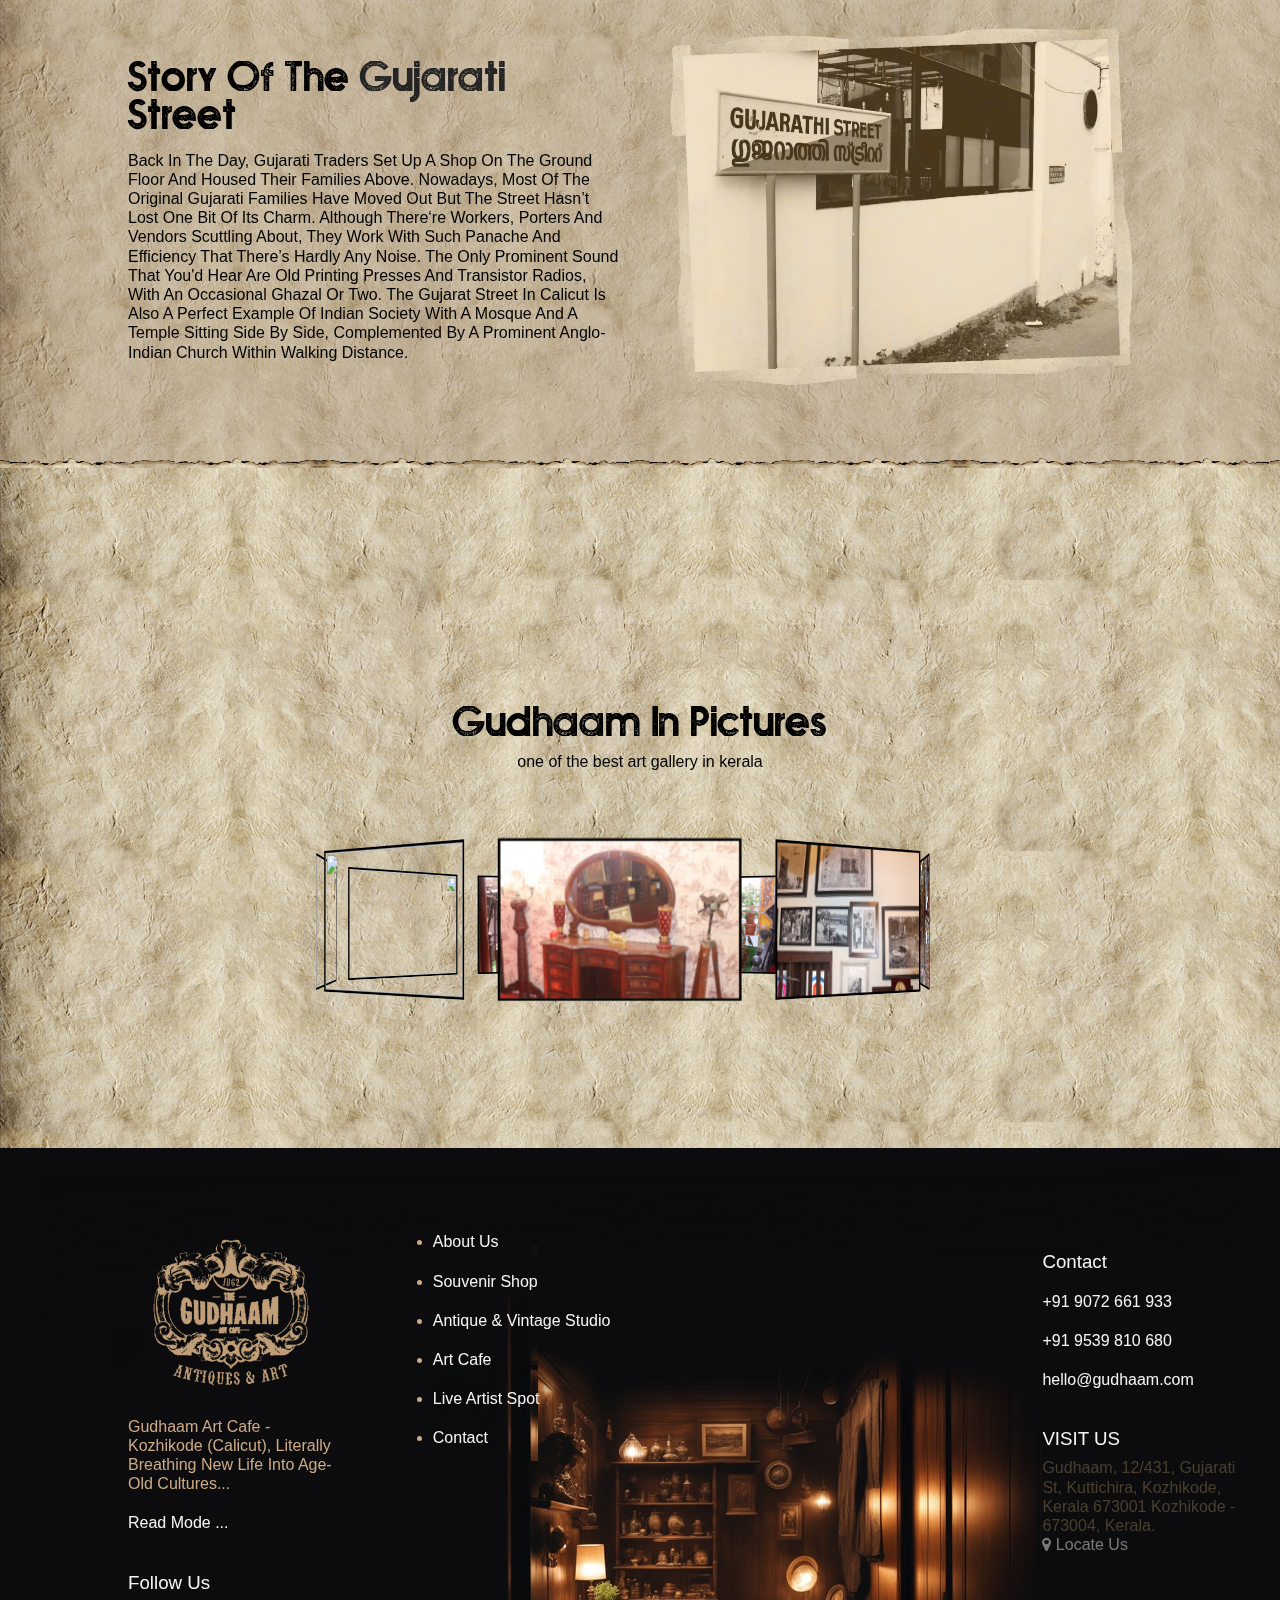
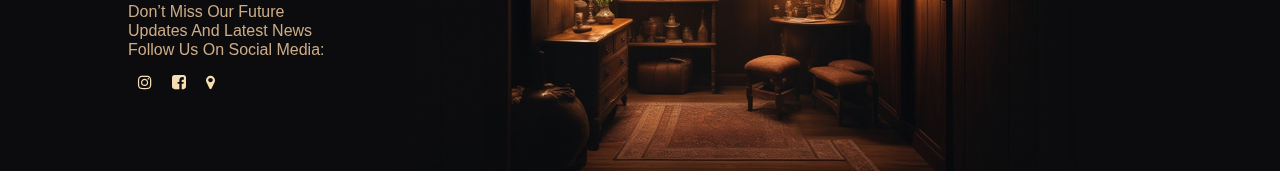
==== commit 4918856f: "new nav" ====
--- a/about-gudham.html
+++ b/about-gudham.html
@@ -13,8 +13,19 @@
     <link rel="stylesheet" href="styles.css">
     <link rel="stylesheet" href="css.css">
     <link rel="stylesheet" href="custom-style.css">
+    <link rel="stylesheet" href="https://cdnjs.cloudflare.com/ajax/libs/font-awesome/4.7.0/css/font-awesome.min.css">
+
     <script src="https://code.jquery.com/jquery-3.7.1.min.js"
         integrity="sha256-/JqT3SQfawRcv/BIHPThkBvs0OEvtFFmqPF/lYI/Cxo=" crossorigin="anonymous"></script>
+
+    <!-- https://swiperjs.com/get-started -->
+    <link rel="stylesheet" href="https://cdn.jsdelivr.net/npm/swiper@11/swiper-bundle.min.css" />
+    <script src="https://cdn.jsdelivr.net/npm/swiper@11/swiper-bundle.min.js"></script>
+
+    <!-- https://fancyapps.com/fancybox/getting-started/ -->
+    <script src="https://cdn.jsdelivr.net/npm/@fancyapps/ui@5.0/dist/fancybox/fancybox.umd.js"></script>
+    <link rel="stylesheet" href="https://cdn.jsdelivr.net/npm/@fancyapps/ui@5.0/dist/fancybox/fancybox.css" />
+
 </head>
 
 <body>
@@ -27,7 +38,7 @@
                         <use xlink:href="#menu" />
                         <use xlink:href="#menu" />
                     </svg>
-                   <img src="./images/logo.png" style="width: 50px; " />
+                    <img src="./images/logo.png" style="width: 50px; " />
                 </div>
 
                 <!-- SVG -->
@@ -38,163 +49,267 @@
                     </symbol>
                 </svg>
             </div>
+
             <ul class="nav-menu" id="navMenu">
                 <a class="logo_sec" href="index.html"><img src="./images/logo.png" class="logo" /></a>
-                <li><a href="index.html">Home</a></li>
-                <li><a href="about-gudham.html">Story of Gudhaam</a></li>
-                <li class="dropdown"><a href="#">At the Gallery</a>
-                    <ul class="dropdown-menu">
-                        <li><a href="art-gallery.html">Art Gallery</a></li>
-                        <li><a href="store.html">Store</a></li>
-                        <li><a href="art-cafe.html">Art Cafe</a></li>
-                        <li><a href="facilities.html">Facilities</a></li>
-                        <li><a href="photo-gallery.html">Gudhaam in pictures</a></li>
-                    </ul>
+                <!-- <li><a href="index.html">Home</a></li> -->
+                <li><a href="about-gudham.html">About Us</a></li>
+                <li><a href="store.html">Souvenir Shop</a></li>
+                <li><a href="facilities.html">Antique & Vintage Studio</a></li>
+                <li><a href="art-cafe.html">Art Cafe</a></li>
+                <li><a href="artist-spot.html">Live Artist Spot</a></li>
+                <li><a href="contact.html">Contact</a></li>
+
+                <li class="social-icons row">
+                    <a href="https://www.instagram.com/gudhaam/" title="instagram" style="padding:14px 10px">
+                        <i class="fa fa-instagram"></i>
+                    </a>
+                    <a href="https://www.facebook.com/gudhaam/" title="facebook" style="padding:14px 10px">
+                        <i class="fa fa-facebook-square" aria-hidden="true"></i>
+                    </a>
+                    <a href="https://www.google.com/maps/place//data=!4m2!3m1!1s0x3ba65986023109b9:0x72ff2c5fa2e7a845?source=g.page.share"
+                        title="locate" style="padding:14px 10px">
+                        <i class="fa fa-map-marker" aria-hidden="true"></i>
+                    </a>
                 </li>
-                <li><a href="contact.html">Contact</a></li>
             </ul>
-
             <img src="./images/background_edge.png" class="bg-edge border-img" />
         </nav>
     </header>
 
-  
+
 
     <section class="inner_banner_Section">
         <div class="container">
             <h4>Our story</h4>
-            <h1>Experience a part of history and a sense of nostalgia.</h1>
+            <h1 style="line-height: .8em;">Experience a part of history and a sense of nostalgia.</h1>
             <p>We also host an art gallery that is on par with international norms.</p>
         </div>
     </section>
 
     <main>
 
-    <section class="about row">
+        <section class="about_gudaam row">
+            <img src="./images/gudam_photo.png" class="about_gudam_img">
+        </section>
+
+
+        <section class="founder_section row" style="align-items: center;">
+            <div>
+                <p class="text-sec"
+                    style=" font-family: 'nova_stamp'; font-size: 30px; line-height: 30px; letter-spacing: 2px;">
+                    Founder:</span>
+                </p>
+                <h1 style="font-size: 3em;  margin: 10pxs 0 30px; width: 80%; line-height: .8em;">Badayakandy Basheer
+                </h1>
+                <p class="text-sec"
+                    style=" font-family: 'nova_stamp'; font-size: 30px; line-height: 30px; letter-spacing: 2px;">
+                    <span class="color:#242424">A worthy legacy to the man’s incredible journey</span>
+                </p>
+
+                <p style="font-weight: 500;margin-top: 15px;">Under his quiet demeanour, lies an adventure with an
+                    unparalleled zeal for travel and culture. Quite the charmer, he indulges people Of all age groups
+                    and demographics to in engrossing conversation with utmost ease.</p>
+            </div>
+
+            <div class="founder_image_sec">
+                <img src="./images/basheer-badayknady.png" class="">
+            </div>
+        </section>
+
+
+        <section class="section_2_about row" style="align-items: center;">
+            <div class="section_2_image">
+                <img src="./images/with-guest.png" class="">
+            </div>
+            <div>
+                <h1 style="font-size: 3em;  margin: 10pxs 0 30px; width: 80%; line-height: .8em;">A passionate advocate
+                    of art and antiques</h1>
+                <p style="font-weight: 500;margin-top: 15px;">Mr. Basheer first started travelling in 1976 while working
+                    with the Dubai police as an assistant accountant for 18 years. In 1996, he left his job and joined
+                    the family furniture business in the middle east. He then quickly rose to the rank of CEO within the
+                    next few years by personally established new markets and suppliers from Chaina to America. During
+                    this time, he developed into an avid antique collector, mainly fuelled by his constant travels. A
+                    lot of his artistic characteristics were reinforced during his business trip to Germany, Belgium and
+                    the USA. Inspired by the cafés he frequented in Istanbul and Damascus, Mr. Basheer wanted to create
+                    a similar atmosphere back in his hometown. Gudhaam was an idea two years in the making, in fact, it
+                    is a time capsule of his memoirs of memories. As a patron of the arts, Gudhaam is a personal dream
+                    come true for Mr. Basheer and a worthy legacy to the man’s incredible journey!</p>
+            </div>
+        </section>
+
+
+        <section class="section_2_about founder_section row" style="align-items: center;">
+
+            <div>
+                <h1 style="font-size: 3em;  margin: 10pxs 0 30px; width: 80%; line-height: .8em;">Story of the <span
+                        style="color: #242424;">Gujarati</span> street</h1>
+                <p style="font-weight: 500;margin-top: 15px;">Back in the day, Gujarati traders set up a shop on the
+                    ground floor and housed their families above. nowadays, most of the original Gujarati families have
+                    moved out but the street hasn’t lost one bit of its charm. although there‘re workers, porters and
+                    vendors scuttling about, they work with such panache and efficiency that there’s hardly any noise.
+                    The only prominent sound that you'd hear are old printing presses and transistor radios, with An
+                    occasional ghazal or two. The Gujarat Street in Calicut is also a perfect example of Indian society
+                    with a mosque and a temple sitting side by side, complemented by a prominent Anglo-Indian church
+                    within walking distance.</p>
+            </div>
+            <div class="section_2_image">
+                <img src="./images/gujarati-street.png" class="">
+            </div>
+        </section>
+
+
+
+        <section
+            style="position: relative; padding: 100px; min-height: 70vh; display: flex; justify-content: center; align-items: center; flex-direction: column;">
+            <div style="margin: auto;">
+                <h1 class="common_title" style="margin-top: 40px; text-align: center;"> Gudhaam in pictures</h1>
+                <p style="text-transform: lowercase; text-align: center;">One of the best art gallery in Kerala</p>
+            </div>
+
+            <div class="container3d">
+                <div id="carousel">
+                    <div><a data-fancybox="gallery" data-src="./images/inner-page/1024-img-1.jpg"
+                            data-caption="Facilities at Gudhaam art cafe">
+                            <img src="./images/inner-page/1024-img-1.jpg" />
+                        </a></div>
+
+                    <div><a data-fancybox="gallery" data-src="./images/inner-page/1024-img-2.jpg"
+                            data-caption="Facilities at Gudhaam art cafe">
+                            <img src="./images/inner-page/1024-img-2.jpg" />
+                        </a></div>
+
+                    <div><a data-fancybox="gallery" data-src="./images/inner-page/1024-img-3.jpg"
+                            data-caption="Facilities at Gudhaam art cafe">
+                            <img src="./images/inner-page/1024-img-3.jpg" />
+                        </a></div>
+
+
+                    <div><a data-fancybox="gallery" data-src="./images/inner-page/1024-img-4.jpg"
+                            data-caption="Facilities at Gudhaam art cafe">
+                            <img src="./images/inner-page/1024-img-4.jpg" />
+                        </a></div>
+
+                    <div><a data-fancybox="gallery" data-src="./images/inner-page/1024-img-5.jpg"
+                            data-caption="Facilities at Gudhaam art cafe">
+                            <img src="./images/inner-page/1024-img-5.jpg" />
+                        </a></div>
+
+                    <div><a data-fancybox="gallery" data-src="./images/inner-page/1024-img-6.jpg"
+                            data-caption="Facilities at Gudhaam art cafe">
+                            <img src="./images/inner-page/1024-img-6.jpg" />
+                        </a></div>
+
+
+
+                    <div><a data-fancybox="gallery" data-src="./images/inner-page/1024-img-7.jpg"
+                            data-caption="Facilities at Gudhaam art cafe">
+                            <img src="./images/inner-page/1024-img-7.jpg" />
+                        </a></div>
+
+                    <div><a data-fancybox="gallery" data-src="./images/inner-page/1024-img-8.jpg"
+                            data-caption="Facilities at Gudhaam art cafe">
+                            <img src="./images/inner-page/1024-img-8.jpg" />
+                        </a></div>
+
+                    <div><a data-fancybox="gallery" data-src="./images/inner-page/1024-img-9.jpg"
+                            data-caption="Facilities at Gudhaam art cafe">
+                            <img src="./images/inner-page/1024-img-9.jpg" />
+                        </a></div>
+
+                </div>
+            </div>
+        </section>
+
+
+
+
+
+
+    </main>
+
+
+
+
+    <footer>
         <div>
-            <h1 style="font-size: 3em;  margin: 100px 0 30px; width: 80%; line-height: .8em;">COME TAKE A WALK DOWN
-                MEMORY LANE</h1>
-            <p class="text-sec" style=" font-family: 'nova_stamp'; font-size: 30px; line-height: 30px; letter-spacing: 2px;">
-                <span style="color: #000">"GUDHAAM"</span> IS THE MALAYALAM WORD FOR WAREHOUSE, OBVIOUSLY DERIVED
-                FROM THE TERM <span style="color: #000">"GODOWN"</span>.
-            </p>
-            <button class="btn-dark" style="margin-top: 80px;">STORY OF GUDHAAM</button>
-            <p style="font-weight: 500">OUR EXCLUSIVE GUDHAAM, RIGHT AT THE HEART OF GUJARATI STREET, IS ALMOST 160
-                YEARS OLD, THIS BUILDING
-                IS INITIALLY USED AS STORAGE UNIT FOR RICE SACKS, THE TRADITIONAL BUILDING AND BUSINESS HAS NOW BEEN
-                ENTIRELY TRANSFORMED INTO A MODERN ENTERPRISE WHILE STILL RETAINING ITS TIMELESS HERITAGE. GUDHAAM
-                IS A NEW IDEA FOUNDED ON OLD ORIGINS – LITERALLY BREATHING NEW LIFE INTO AGE-OLD CULTURES THROUGH
-                THE REVIVAL ARCHITECTURAL STYLE!</p>
+            <img src="./images/logo.png" style="mix-blend-mode: difference; height: 200px;" />
+
+            <p>Gudhaam Art Cafe - Kozhikode (Calicut), literally breathing new life into age-old cultures...</p>
+            <p class="link"><a href="#">Read mode ...</a></p>
+
+            <h3>Follow us</h3>
+            <p>Don’t miss our future updates and latest news follow us on social media:</p>
+            <div class="social-icons row">
+                <a href="https://www.instagram.com/gudhaam/" title="instagram" style="padding:14px 10px; color: wheat;">
+                    <i class="fa fa-instagram"></i>
+                </a>
+                <a href="https://www.facebook.com/gudhaam/" title="facebook" style="padding:14px 10px; color: wheat;">
+                    <i class="fa fa-facebook-square" aria-hidden="true"></i>
+                </a>
+                <a href="https://www.google.com/maps/place//data=!4m2!3m1!1s0x3ba65986023109b9:0x72ff2c5fa2e7a845?source=g.page.share"
+                    title="locate" style="padding:14px 10px; color: wheat;">
+                    <i class="fa fa-map-marker" aria-hidden="true"></i>
+                </a>
+            </div>
+
         </div>
-
-        <div style="position: relative; margin-top: 100px; ">
-            <img src="./images/gudam_photo.png" class="about_gudam_img">
-            <img src="./images/wheel_barrow.png" class="about_gudam_img_wheel">
+        <div class="links">
+            <ul>
+                <li class="link"><a href="about-gudham.html">About Us</a></li>
+                <li class="link"><a href="store.html">Souvenir Shop</a></li>
+                <li class="link"><a href="facilities.html">Antique & Vintage Studio</a></li>
+                <li class="link"><a href="art-cafe.html">Art Cafe</a></li>
+                <li class="link"><a href="artist-spot.html">Live Artist Spot</a></li>
+                <li class="link"><a href="contact.html">Contact</a></li>
+            </ul>
+
+
         </div>
-    </section>
-
-         
-    <section class="founder_section row" style="align-items: center;">
+        <div id="black_div"></div>
         <div>
-            <p class="text-sec" style=" font-family: 'nova_stamp'; font-size: 30px; line-height: 30px; letter-spacing: 2px;">
-                Founder:</span>
-            </p>
-            <h1 style="font-size: 3em;  margin: 10pxs 0 30px; width: 80%; line-height: .8em;">Badayakandy Basheer</h1>
-            <p class="text-sec" style=" font-family: 'nova_stamp'; font-size: 30px; line-height: 30px; letter-spacing: 2px;">
-              <span class="color:#242424">A worthy legacy to the man’s incredible journey</span>
-            </p>
-
-            <p style="font-weight: 500;margin-top: 15px;">Under his quiet demeanour, lies an adventure with an unparalleled zeal for travel and culture. Quite the charmer, he indulges people Of all age groups and demographics to in engrossing conversation with utmost ease.</p>
+            <div>
+                <h3>Contact</h3>
+                <p class="link"><a href="" href="tel:+91 9072 661 933">+91 9072 661 933 <a /></a>
+                <p class="link"><a href="" href="tel:+91 9539 810 680">+91 9539 810 680 <a /></p>
+                <p class="link" style="text-transform: lowercase;"><a href="mailto:hello@gudhaam.com">hello@gudhaam.com
+                        <a /></p>
+            </div>
+            <div>
+
+
+                <h3>VISIT US</h3>
+                <p>Gudhaam,
+                    12/431, Gujarati St, Kuttichira,
+                    Kozhikode, Kerala 673001 Kozhikode - 673004, Kerala.</p>
+                <a style="color:#cccccc90; margin-top: 20px;" href="https://g.page/Gudhaam?share" target="_blank"
+                    class="foot-readmore-link tanqeel-colour"><i class="fa fa-map-marker" aria-hidden="true"></i> Locate
+                    us </a>
+
+            </div>
+
         </div>
-
-        <div class="founder_image_sec">
-            <img src="./images/basheer-badayknady.png" class="">
-        </div>
-    </section>
-
-
-    <section class="section_2_about row" style="align-items: center;">
-        <div class="section_2_image">
-            <img src="./images/with-guest.png" class="">
-        </div>
-        <div>
-            <h1 style="font-size: 3em;  margin: 10pxs 0 30px; width: 80%; line-height: .8em;">A passionate advocate of art and antiques</h1>
-            <p style="font-weight: 500;margin-top: 15px;">Mr. Basheer first started travelling in 1976 while working with the Dubai police as an assistant accountant for 18 years. In 1996, he left his job and joined the family furniture business in the middle east. He then quickly rose to the rank of CEO within the next few years by personally established new markets and suppliers from Chaina to America. During this time, he developed into an avid antique collector, mainly fuelled by his constant travels. A lot of his artistic characteristics were reinforced during his business trip to Germany, Belgium and the USA. Inspired by the cafés he frequented in Istanbul and Damascus, Mr. Basheer wanted to create a similar atmosphere back in his hometown. Gudhaam was an idea two years in the making, in fact, it is a time capsule of his memoirs of memories. As a patron of the arts, Gudhaam is a personal dream come true for Mr. Basheer and a worthy legacy to the man’s incredible journey!</p>
-        </div>
-    </section>
-
-
-    <section class="section_2_about founder_section row" style="align-items: center;">
-        
-        <div>
-            <h1 style="font-size: 3em;  margin: 10pxs 0 30px; width: 80%; line-height: .8em;">Story of the <span style="color: #242424;">Gujarati</span> street</h1>
-            <p style="font-weight: 500;margin-top: 15px;">Back in the day, Gujarati traders set up a shop on the ground floor and housed their families above. nowadays, most of the original Gujarati families have moved out but the street hasn’t lost one bit of its charm. although there‘re workers, porters and vendors scuttling about, they work with such panache and efficiency that there’s hardly any noise. The only prominent sound that you'd hear are old printing presses and transistor radios, with An occasional ghazal or two. The Gujarat Street in Calicut is also a perfect example of Indian society with a mosque and a temple sitting side by side, complemented by a prominent Anglo-Indian church within walking distance.</p>
-        </div>
-        <div class="section_2_image">
-            <img src="./images/gujarati-street.png" class="">
-        </div>
-    </section>
-    
-
-
-
-</main>
-
-
-
-    
-<footer>
-    <div>
-        <img src="./images/logo.png" style="mix-blend-mode: difference; height: 200px;" />
-
-        <p>Gudhaam Art Cafe - Kozhikode (Calicut), literally breathing new life into age-old cultures...</p>
-        <p class="link"><a href="#">Read mode ...</a></p>
-
-        <h3>Follow us</h3>
-        <p>Don’t miss our future updates and latest news follow us on social media:</p>
-    </div>
-    <div>
-        <h3>Follow us</h3>
-        <ul>
-            <li class="link"><a href="index.html">Home</a></li>
-            <li class="link"><a href="about-gudham.html">Story of Gudhaam</a></li>
-            <li class="link"><a href="art-gallery.html">Art Gallery</a></li>
-            <li class="link"><a href="store.html">Store</a></li>
-            <li class="link"><a href="art-cafe.html">Art Cafe</a></li>
-            <li class="link"><a href="facilities.html">Facilities</a></li>
-            <li class="link"><a href="photo-gallery.html">Gudhaam in pictures</a></li>
-            <li class="link"><a href="contact.html">Contact</a></li>
-        </ul>
-
-
-    </div>
-    <div id="black_div"></div>
-    <div>
-        <div>
-            <h3>Contact</h3>
-            <p class="link"><a href="" href="tel:+91 9072 661 933">+91 9072 661 933 <a /></a>
-            <p class="link"><a href="" href="tel:+91 9539 810 680">+91 9539 810 680 <a /></p>
-            <p class="link" style="text-transform: lowercase;"><a href="mailto:hello@gudhaam.com">hello@gudhaam.com
-                    <a /></p>
-        </div>
-        <div>
-
-
-            <h3>VISIT US</h3>
-            <p>Gudhaam,
-                12/431, Gujarati St, Kuttichira,
-                Kozhikode, Kerala 673001 Kozhikode - 673004, Kerala.</p>
-            <a style="color:#cccccc90; margin-top: 20px;" href="https://g.page/Gudhaam?share" target="_blank"
-                class="foot-readmore-link tanqeel-colour"><i class="fa fa-map-marker" aria-hidden="true"></i> Locate
-                us </a>
-
-        </div>
-
-    </div>
-</footer>
+    </footer>
 
     <!-- Link to JavaScript -->
     <script src="js/main.js"></script>
+    <script>
+        // JavaScript to open Fancybox gallery when the button is clicked
+        document.getElementById('carousel').addEventListener('click', function () {
+            Fancybox.show([
+                { src: "./images/inner-page/1024-img-1.jpg", type: "image" },
+                { src: "./images/inner-page/1024-img-2.jpg", type: "image" },
+                { src: "./images/inner-page/1024-img-3.jpg", type: "image" },
+                { src: "./images/inner-page/1024-img-4.jpg", type: "image" },
+                { src: "./images/inner-page/1024-img-5.jpg", type: "image" },
+                { src: "./images/inner-page/1024-img-6.jpg", type: "image" },
+                // { src: "./images/inner-page/1024-img-7.jpg", type: "image" },
+                // { src: "./images/inner-page/1024-img-8.jpg", type: "image" },
+                // { src: "./images/inner-page/1024-img-9.jpg", type: "image" },
+                // { src: "./images/inner-page/1024-img-10.jpg", type: "image" },
+            ]);
+        });
+    </script>
 </body>
 
 </html>--- a/styles.css
+++ b/styles.css
@@ -452,7 +452,7 @@
     text-transform: capitalize;
     /* -webkit-backdrop-filter: blur(50px);
     backdrop-filter: blur(50px); */
-    
+
 }
 
 footer h3 {
@@ -527,16 +527,56 @@
 
 ::placeholder {
     color: #625035;
-    opacity: 1; /* Firefox */
+    opacity: 1;
+    /* Firefox */
     font-weight: lighter;
 
-  }
-  
-  ::-ms-input-placeholder { /* Edge 12 -18 */
+}
+
+::-ms-input-placeholder {
+    /* Edge 12 -18 */
     color: #625035;
     font-weight: lighter;
 
-  }
+}
+
+
+
+
+
+.section_2_image {
+    background-color: transparent;
+    padding: 10px;
+    border-radius: 10px;
+}
+
+.section_2_image a {
+    color: #0c0c0e;
+    font-weight: bold;
+    margin-left: 10px;
+    text-transform: lowercase;
+}
+
+
+.section_2_image a:hover {
+    color: #b5a087;
+    font-weight: bold;
+    margin-left: 10px;
+    text-transform: lowercase;
+}
+
+
+
+.email-call {
+    display: flex;
+    flex-direction: column;
+    gap: 10px;
+    text-transform: lowercase;
+    margin-top: 20px;
+
+}
+
+
 
 
 
@@ -641,12 +681,23 @@
         width: 100%;
     }
 
+    .section_2_image {
+        background-color: #b5a08770;
+    }
+
+
+
 
     footer {
         grid-template-columns: 100%;
         background-size: cover;
-
-
+        background-image: none;
+        gap: 50px;
+
+    }
+
+    footer .links{
+        padding-left: 20px;
     }
 
     footer #black_div {
--- a/css.css
+++ b/css.css
@@ -174,6 +174,7 @@
   padding: 0;
   display: flex;
   align-items: center;
+  justify-content: space-between;
 }
 
 .nav-menu .logo {
@@ -188,6 +189,8 @@
 
 /* Nav menu links */
 .nav-menu a {
+  font-size: .8em;
+  line-height: 1em;
   display: block;
   padding: 14px 20px;
   color: #ccab86;
@@ -195,6 +198,7 @@
   /* font-family: 'nova_stamp'; */
   letter-spacing: 2px;
   z-index: 10;
+  text-align: center;
 
 }
 
@@ -359,7 +363,7 @@
 
 
 /* Responsive styles */
-@media (max-width: 768px) {
+@media (max-width: 1300px) {
   .nav-menu {
     display: none;
     /* Hide menu items by default on mobile */
--- a/custom-style.css
+++ b/custom-style.css
@@ -41,6 +41,19 @@
 
 .inner_banner_Section h1 {
     font-size: 50px;
+}
+
+
+
+.about_gudaam {
+    justify-content: center;
+    padding: 10px;
+    width: 50%;
+    margin: auto;
+}
+
+.about_gudaam img {
+    width: 50%
 }
 
 .founder_image_sec {
@@ -140,6 +153,17 @@
     line-height: .8em;
 }
 
+.fac {
+    align-items: center;
+    padding: 100px;
+}
+
+.fac .fac_img {
+    width: 30vw;
+    padding-left: 60px;
+
+}
+
 .fac-mems {
     display: grid;
     grid-template-columns: 30% 30% 30%;
@@ -169,7 +193,8 @@
     margin-top: 100px;
 }
 
-.fac-gal, .gallery img {
+.fac-gal,
+.gallery img {
     width: 100%;
 
 }
@@ -217,4 +242,62 @@
     .section_2_about {
         flex-direction: column;
     }
+
+    .about {
+        width: 100%;
+        align-items: center;
+    }
+
+
+    .founder_section {
+        display: flex;
+        flex-direction: column;
+    }
+
+    .founder_image_sec {
+        transform: translateY(50px);
+    }
+
+    .collection_lst .list_row {
+        flex-direction: column;
+    }
+
+    .list_row .list_box {
+        width: 100%;
+    }
+
+
+    .fac {
+        flex-direction: column;
+        padding: 20px;
+
+    }
+
+    .fac .fac_img {
+        width: 100vw;
+        padding-left: 0px;
+
+    }
+
+
+    .fac-mems {
+        display: grid;
+        grid-template-columns: 100%;
+        align-items: center;
+        justify-content: center;
+        gap: 60px;
+    }
+
+    .fac-mems-item img {
+        width: 80%;
+        transition: .3s;
+    }
+
+    .fac-mems-item:hover img {
+        mix-blend-mode: luminosity;
+    }
+
+
+
+
 }